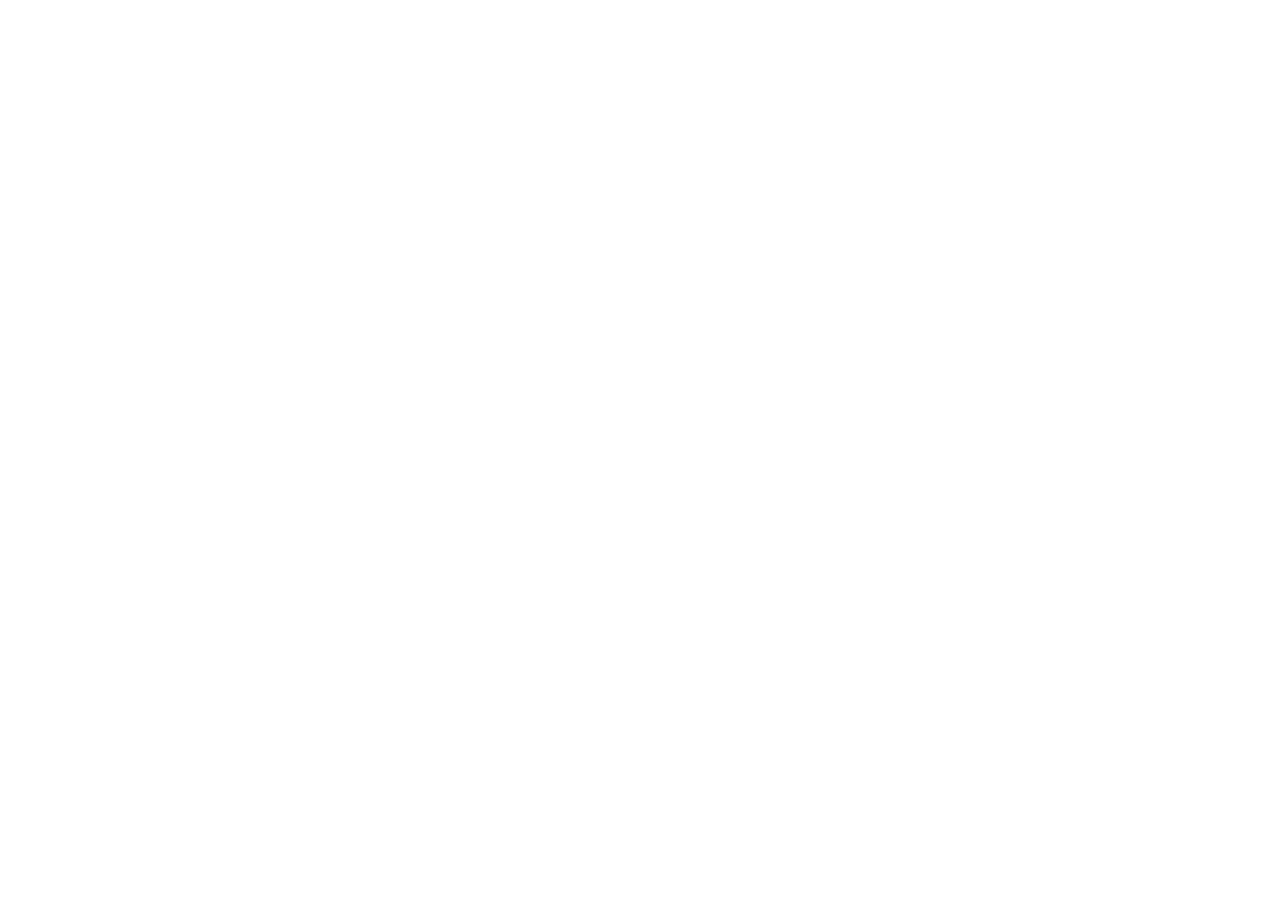
==== index.html @ 9e2fd5cf "Add PULSE preview" ====
<!doctype html>
<html lang="ru" data-theme="minimal">
  <head>
    <meta charset="UTF-8" />
    <meta name="viewport" content="width=device-width, initial-scale=1, viewport-fit=cover" />
    <meta name="theme-color" content="#111111" />
    <meta name="apple-mobile-web-app-capable" content="yes" />
    <meta name="apple-mobile-web-app-title" content="PULSE" />
    <title>PULSE</title>
    <link rel="manifest" href="./manifest.webmanifest" />
    <link rel="stylesheet" href="./styles.css" />
  </head>
  <body>
    <div id="app"></div>
    <script src="./app.js" type="module"></script>
  </body>
</html>
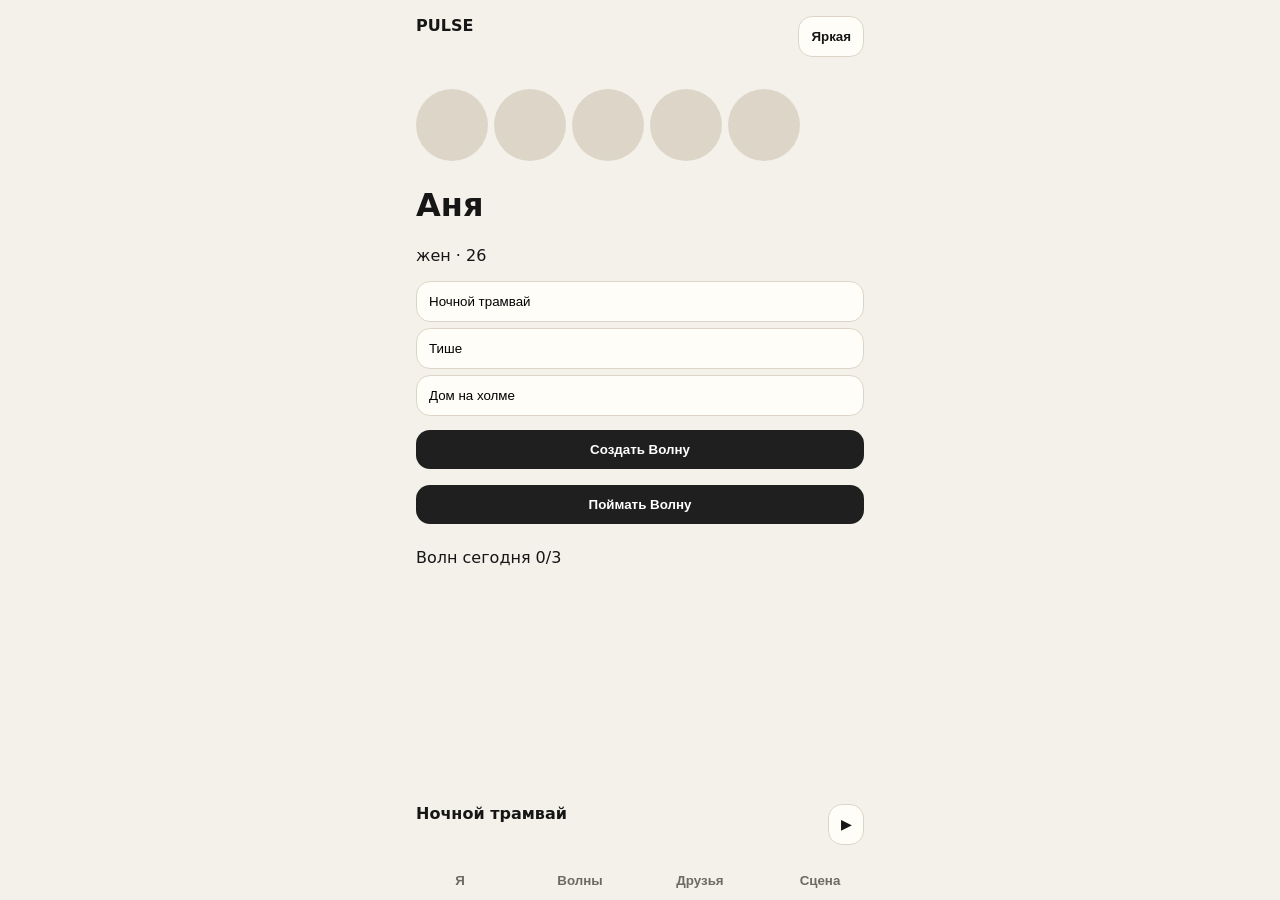
==== commit 33ecd222: "Single-file preview" ====
--- a/index.html
+++ b/index.html
@@ -1,17 +1 @@
-<!doctype html>
-<html lang="ru" data-theme="minimal">
-  <head>
-    <meta charset="UTF-8" />
-    <meta name="viewport" content="width=device-width, initial-scale=1, viewport-fit=cover" />
-    <meta name="theme-color" content="#111111" />
-    <meta name="apple-mobile-web-app-capable" content="yes" />
-    <meta name="apple-mobile-web-app-title" content="PULSE" />
-    <title>PULSE</title>
-    <link rel="manifest" href="./manifest.webmanifest" />
-    <link rel="stylesheet" href="./styles.css" />
-  </head>
-  <body>
-    <div id="app"></div>
-    <script src="./app.js" type="module"></script>
-  </body>
-</html>
+<!doctype html><html lang=ru data-theme=minimal><head><meta charset=UTF-8><meta name=viewport content="width=device-width,initial-scale=1"><title>PULSE</title><style>html[data-theme=minimal]{--bg:#f4f1ea;--el:#fffdf8;--ink:#161616;--mu:#6d6a64;--ln:#ddd6c8;--ac:#1f1f1f;--ai:#fff}html[data-theme=vivid]{--bg:#14081c;--el:#24112f;--ink:#fff5fb;--mu:#c9a8d8;--ln:#4a2a58;--ac:#ff3d8a;--ai:#fff}*{box-sizing:border-box}html,body,#app{height:100%;margin:0}body{font-family:system-ui;background:var(--bg);color:var(--ink)}.app{max-width:480px;margin:0 auto;min-height:100%;display:flex;flex-direction:column}.top,.player{display:flex;justify-content:space-between;padding:16px}.screen{flex:1;padding:16px}.btn-wide,.theme-btn,.icon-btn,.btn{padding:12px;border-radius:14px;border:1px solid var(--ln);background:var(--el);color:var(--ink);font-weight:700}.btn-wide{width:100%;margin:8px 0;background:var(--ac);color:var(--ai);border:0}.tabs{display:grid;grid-template-columns:repeat(4,1fr)}.tabs button{border:0;background:0;padding:12px;color:var(--mu);font-weight:700}.ph{width:72px;height:72px;border-radius:50%;background:var(--ln);display:inline-block;margin-right:6px}.track{display:block;width:100%;margin:6px 0;padding:12px;border-radius:14px;border:1px solid var(--ln);background:var(--el);text-align:left}.overlay{position:fixed;inset:0;background:var(--bg);padding:16px}</style></head><body><div id=app></div><script>const S={theme:localStorage.getItem('pulse-theme')||'minimal',tab:'me',tid:'t1',wave:null,show:null,n:0};const P=[{id:'t1',title:'Ночной трамвай'},{id:'t2',title:'Тише'},{id:'t3',title:'Дом на холме'}];const T=()=>P.find(x=>x.id===S.tid)||P[0];function th(t){S.theme=t;document.documentElement.setAttribute('data-theme',t);localStorage.setItem('pulse-theme',t)}function go(){if(S.wave){S.show=1;draw();return}if(S.n>=3){alert('Лимит 3 волны в день');return}S.n++;S.wave={title:T().title};S.show=1;draw()}function draw(){th(S.theme);const t=T();const me='<div>'+'<div class=ph></div>'.repeat(5)+'</div><h1>Аня</h1><p>жен · 26</p>'+P.map(x=>'<button class=track data-pick='+x.id+'>'+x.title+'</button>').join('')+'<button class=btn-wide data-act=wave>Создать Волну</button><button class=btn-wide data-act=catch>Поймать Волну</button><p>Волн сегодня '+S.n+'/3</p>';const waves='<p>Марк · Неон</p><p>Лиза · Окно</p>';const fr='<p>Нужен доступ: Кира</p><p>Открытые: Олег</p><p>Друзья: Мила</p>';const st='<p>Сцена и клубы — следующий срез</p>';const body=S.tab==='me'?me:S.tab==='waves'?waves:S.tab==='friends'?fr:st;const ov=S.show?'<section class=overlay><button data-act=close>Закрыть</button><h1>'+S.wave.title+'</h1><p>Визуал волны · 3 часа · лайки трека</p><p>Комментарии видны всем</p></section>':'';document.getElementById('app').innerHTML='<div class=app><div class=top><b class=brand>PULSE</b><button class=theme-btn data-act=theme>'+(S.theme==='minimal'?'Яркая':'Минимал')+'</button></div><main class=screen>'+body+'</main><div class=player><b>'+t.title+'</b><button class=icon-btn data-act=wave>▶</button></div><nav class=tabs><button data-tab=me>Я</button><button data-tab=waves>Волны</button><button data-tab=friends>Друзья</button><button data-tab=stage>Сцена</button></nav>'+ov+'</div>'}document.getElementById('app').onclick=e=>{const a=e.target.closest('[data-tab],[data-pick],[data-act]');if(!a)return;if(a.dataset.tab)S.tab=a.dataset.tab;if(a.dataset.pick)S.tid=a.dataset.pick;if(a.dataset.act==='theme')th(S.theme==='minimal'?'vivid':'minimal');if(a.dataset.act==='wave')go();if(a.dataset.act==='catch')S.tab='waves';if(a.dataset.act==='close')S.show=null;draw()};th(S.theme);draw();</script></body></html>
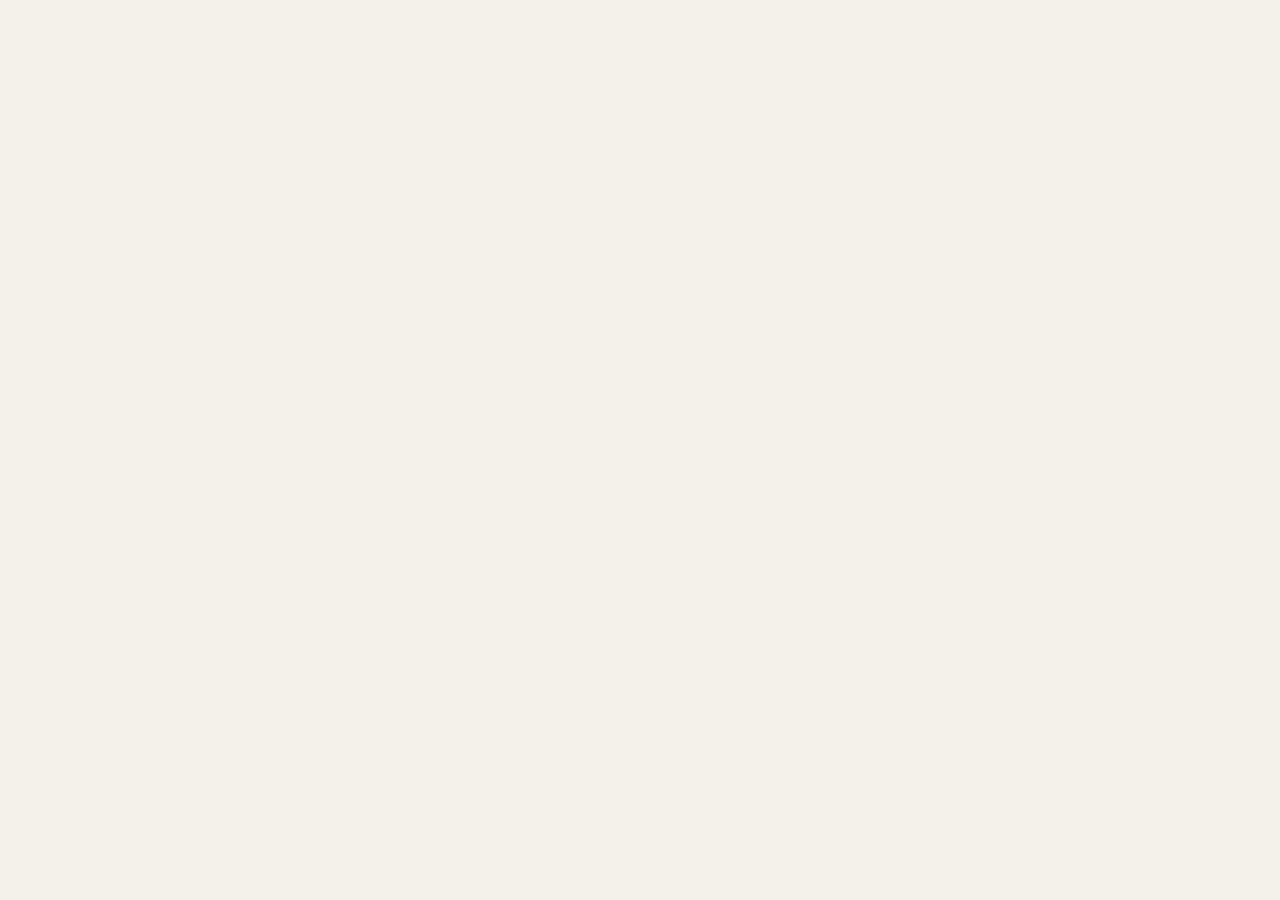
==== commit 55a1e1da: "Richer PULSE preview matching locked screens" ====
--- a/index.html
+++ b/index.html
@@ -1 +1,47 @@
-<!doctype html><html lang=ru data-theme=minimal><head><meta charset=UTF-8><meta name=viewport content="width=device-width,initial-scale=1"><title>PULSE</title><style>html[data-theme=minimal]{--bg:#f4f1ea;--el:#fffdf8;--ink:#161616;--mu:#6d6a64;--ln:#ddd6c8;--ac:#1f1f1f;--ai:#fff}html[data-theme=vivid]{--bg:#14081c;--el:#24112f;--ink:#fff5fb;--mu:#c9a8d8;--ln:#4a2a58;--ac:#ff3d8a;--ai:#fff}*{box-sizing:border-box}html,body,#app{height:100%;margin:0}body{font-family:system-ui;background:var(--bg);color:var(--ink)}.app{max-width:480px;margin:0 auto;min-height:100%;display:flex;flex-direction:column}.top,.player{display:flex;justify-content:space-between;padding:16px}.screen{flex:1;padding:16px}.btn-wide,.theme-btn,.icon-btn,.btn{padding:12px;border-radius:14px;border:1px solid var(--ln);background:var(--el);color:var(--ink);font-weight:700}.btn-wide{width:100%;margin:8px 0;background:var(--ac);color:var(--ai);border:0}.tabs{display:grid;grid-template-columns:repeat(4,1fr)}.tabs button{border:0;background:0;padding:12px;color:var(--mu);font-weight:700}.ph{width:72px;height:72px;border-radius:50%;background:var(--ln);display:inline-block;margin-right:6px}.track{display:block;width:100%;margin:6px 0;padding:12px;border-radius:14px;border:1px solid var(--ln);background:var(--el);text-align:left}.overlay{position:fixed;inset:0;background:var(--bg);padding:16px}</style></head><body><div id=app></div><script>const S={theme:localStorage.getItem('pulse-theme')||'minimal',tab:'me',tid:'t1',wave:null,show:null,n:0};const P=[{id:'t1',title:'Ночной трамвай'},{id:'t2',title:'Тише'},{id:'t3',title:'Дом на холме'}];const T=()=>P.find(x=>x.id===S.tid)||P[0];function th(t){S.theme=t;document.documentElement.setAttribute('data-theme',t);localStorage.setItem('pulse-theme',t)}function go(){if(S.wave){S.show=1;draw();return}if(S.n>=3){alert('Лимит 3 волны в день');return}S.n++;S.wave={title:T().title};S.show=1;draw()}function draw(){th(S.theme);const t=T();const me='<div>'+'<div class=ph></div>'.repeat(5)+'</div><h1>Аня</h1><p>жен · 26</p>'+P.map(x=>'<button class=track data-pick='+x.id+'>'+x.title+'</button>').join('')+'<button class=btn-wide data-act=wave>Создать Волну</button><button class=btn-wide data-act=catch>Поймать Волну</button><p>Волн сегодня '+S.n+'/3</p>';const waves='<p>Марк · Неон</p><p>Лиза · Окно</p>';const fr='<p>Нужен доступ: Кира</p><p>Открытые: Олег</p><p>Друзья: Мила</p>';const st='<p>Сцена и клубы — следующий срез</p>';const body=S.tab==='me'?me:S.tab==='waves'?waves:S.tab==='friends'?fr:st;const ov=S.show?'<section class=overlay><button data-act=close>Закрыть</button><h1>'+S.wave.title+'</h1><p>Визуал волны · 3 часа · лайки трека</p><p>Комментарии видны всем</p></section>':'';document.getElementById('app').innerHTML='<div class=app><div class=top><b class=brand>PULSE</b><button class=theme-btn data-act=theme>'+(S.theme==='minimal'?'Яркая':'Минимал')+'</button></div><main class=screen>'+body+'</main><div class=player><b>'+t.title+'</b><button class=icon-btn data-act=wave>▶</button></div><nav class=tabs><button data-tab=me>Я</button><button data-tab=waves>Волны</button><button data-tab=friends>Друзья</button><button data-tab=stage>Сцена</button></nav>'+ov+'</div>'}document.getElementById('app').onclick=e=>{const a=e.target.closest('[data-tab],[data-pick],[data-act]');if(!a)return;if(a.dataset.tab)S.tab=a.dataset.tab;if(a.dataset.pick)S.tid=a.dataset.pick;if(a.dataset.act==='theme')th(S.theme==='minimal'?'vivid':'minimal');if(a.dataset.act==='wave')go();if(a.dataset.act==='catch')S.tab='waves';if(a.dataset.act==='close')S.show=null;draw()};th(S.theme);draw();</script></body></html>+<!doctype html>
+<html lang="ru" data-theme="minimal">
+<head>
+<meta charset="UTF-8"/>
+<meta name="viewport" content="width=device-width,initial-scale=1,viewport-fit=cover"/>
+<title>PULSE</title>
+<style>
+html[data-theme=minimal]{--bg:#f4f1ea;--el:#fffdf8;--ink:#161616;--mu:#6d6a64;--ln:#ddd6c8;--ac:#1f1f1f;--ai:#fff;--wv:#161616;--ch:#efeae0;--rd:16px}
+html[data-theme=vivid]{--bg:#14081c;--el:#24112f;--ink:#fff5fb;--mu:#c9a8d8;--ln:#4a2a58;--ac:#ff3d8a;--ai:#fff;--wv:#7af0ff;--ch:#1b0c24;--rd:22px}
+*{box-sizing:border-box}html,body,#app{height:100%;margin:0}body{font-family:-apple-system,system-ui,sans-serif;background:var(--bg);color:var(--ink)}
+.app{max-width:480px;margin:0 auto;min-height:100%;display:flex;flex-direction:column}
+.top,.player{display:flex;justify-content:space-between;align-items:center;padding:14px 16px}
+.brand{letter-spacing:.14em;font-weight:800}.screen{flex:1;overflow:auto;padding:8px 16px 18px}
+.theme-btn,.icon-btn,.btn{border:1px solid var(--ln);background:var(--el);color:var(--ink);border-radius:999px;padding:8px 12px;font-weight:700}
+.photos{display:flex;gap:8px;overflow:auto}.ph{width:70px;height:70px;border-radius:50%;background:var(--ln);flex:0 0 auto}.ph.main{width:88px;height:88px}
+h1{margin:8px 0 0;font-size:28px}.sub,.muted,.shelf{color:var(--mu)}.tracks{max-height:210px;overflow:auto}
+.track,.card{display:flex;justify-content:space-between;align-items:center;width:100%;margin:0 0 8px;padding:12px 14px;border-radius:var(--rd);border:1px solid var(--ln);background:var(--el);text-align:left;color:var(--ink)}
+.track.active{outline:2px solid var(--ac)}.row{display:grid;grid-template-columns:1fr 1fr;gap:8px;margin:12px 0}
+.wide{width:100%;margin:8px 0 0;padding:14px;border:0;border-radius:var(--rd);background:var(--ac);color:var(--ai);font-weight:800}
+.wide.ghost{background:transparent;color:var(--ink);border:1px solid var(--ln)}
+.player,.tabs{position:sticky;bottom:0;background:var(--el);border-top:1px solid var(--ln)}
+.tabs{display:grid;grid-template-columns:repeat(4,1fr);padding:6px 0 12px}.tabs button{border:0;background:0;color:var(--mu);font-weight:700;padding:10px}.tabs button.on{color:var(--ink)}
+.bars{height:150px;margin:8px 0 16px;padding:16px;border-radius:var(--rd);background:var(--el);display:flex;align-items:end;gap:4px}
+.bars i{flex:1;background:var(--wv);border-radius:99px;animation:w 1.1s ease-in-out infinite;transform-origin:bottom}
+@keyframes w{0%,100%{transform:scaleY(.35)}50%{transform:scaleY(1)}}
+.chat{background:var(--ch);border-radius:var(--rd);padding:12px;max-height:240px;overflow:auto}.item{padding:10px 0;border-bottom:1px solid var(--ln)}
+.shelf{font-size:12px;letter-spacing:.08em;text-transform:uppercase;margin:14px 0 8px}
+</style></head><body><div id="app"></div><script>
+const S={theme:localStorage.getItem("pulse-theme")||"minimal",tab:"me",tid:"t1",wave:null,n:0};
+const P=[{id:"t1",title:"Ночной трамвай",by:"PULSE Radio",likes:42},{id:"t2",title:"Тише",by:"Север",likes:19},{id:"t3",title:"Дом на холме",by:"Маяк",likes:33},{id:"t4",title:"После дождя",by:"Кадр",likes:11},{id:"t5",title:"Пульс",by:"Аня",likes:7}];
+const W=[{n:"Марк",t:"Неон",l:86,c:12},{n:"Лиза",t:"Окно",l:54,c:7},{n:"Тимур",t:"Быстрее",l:21,c:3}];
+const F={a:[{n:"Кира",r:"лайкнула трек"}],b:[{n:"Олег",r:"доступ открыт"}],c:[{n:"Мила",r:"взаимный лайк"}]};
+const C=[{n:"Олег",t:"этот припев держит"},{n:"Кира",t:"лайк треку"},{n:"Мила",t:"можно ещё эфир"}];
+const T=()=>P.find(x=>x.id===S.tid)||P[0];
+const th=t=>{S.theme=t;document.documentElement.setAttribute("data-theme",t);localStorage.setItem("pulse-theme",t)};
+function left(){if(!S.wave)return"";const ms=Math.max(0,S.wave.end-Date.now());const h=Math.floor(ms/36e5),m=Math.floor(ms%36e5/6e4),s=Math.floor(ms%6e4/1e3);return h+":"+String(m).padStart(2,"0")+":"+String(s).padStart(2,"0")}
+function start(){if(S.wave){S.tab="live";draw();return}if(S.n>=3){alert("Бесплатно 3 волны в день");return}S.n++;S.wave={title:T().title,likes:T().likes,end:Date.now()+108e5};S.tab="live";draw()}
+function cards(list){return list.map(x=>`<article class=\"card\"><div><b>${x.n}</b><div class=\"muted\">${x.r||x.t}</div></div></article>`).join("")}
+function me(){return `<div class=\"photos\">${[0,1,2,3,4].map((i,k)=>`<div class=\"ph${k?\"\":\" main\"}\"></div>`).join(\"\")}</div><h1>Аня</h1><p class=\"sub\">жен · 26</p><div class=\"tracks\">${P.map(x=>`<button class=\"track${x.id===S.tid?\" active\":\"\"}\" data-pick=\"${x.id}\"><div><b>${x.title}</b><div class=\"muted\">${x.by}</div></div><span>♥ ${x.likes}</span></button>`).join(\"\")}</div><div class=\"row\"><button class=\"btn\" data-act=\"lib\">Библиотека</button><button class=\"btn\" data-act=\"up\">Загрузить свой</button></div><button class=\"wide\" data-act=\"wave\">Создать Волну</button><button class=\"wide ghost\" data-act=\"catch\">Поймать Волну</button><p class=\"muted\">Рейтинг плейлиста · 128 · волн сегодня ${S.n}/3</p>`}
+function live(){if(!S.wave)return me();const bars=Array.from({length:26},(_,i)=>`<i style=\"height:${28+(i*29)%72}%;animation-delay:${i*.03}s\"></i>`).join(\"\");return `<button class=\"btn\" data-act=\"back\">Назад в Я</button><div class=\"bars\">${bars}</div><h1>${S.wave.title}</h1><p>♥ ${S.wave.likes} лайков трека</p><p class=\"muted\">осталось ${left()} · один трек · 3 часа</p><div class=\"chat\">${C.map(x=>`<div class=\"item\"><b>${x.n}</b><div class=\"muted\">${x.t}</div></div>`).join(\"\")}</div>`}
+function waves(){return `<div class=\"shelf\">Публичные волны</div>`+W.map(x=>`<article class=\"card\"><div><b>${x.n}</b><div>${x.t}</div></div><span>♥ ${x.l}</span></article>`).join(\"\")}
+function friends(){return `<div class=\"shelf\">Нужен доступ</div>${cards(F.a)}<div class=\"shelf\">Открытые</div>${cards(F.b)}<div class=\"shelf\">Друзья</div>${cards(F.c)}`}
+function stage(){return `<article class=\"card\"><div><b>Сцена</b><div class=\"muted\">Клубы на 100–200 — следующий срез</div></div></article>`}
+function draw(){th(S.theme);const map={me,waves,friends,stage,live};const titles={me:"Я",waves:"Волны",friends:"Друзья",stage:"Сцена",live:"Волна"};const t=T();document.getElementById("app").innerHTML=`<div class=\"app\"><div class=\"top\"><div class=\"brand\">PULSE</div><button class=\"theme-btn\" data-act=\"theme\">${S.theme===\"minimal\"?\"Яркая\":\"Минимал\"}</button></div><main class=\"screen\"><div class=\"shelf\">${titles[S.tab]}</div>${map[S.tab]()}</main><div class=\"player\"><div><b>${t.title}</b><div class=\"muted\">${S.wave?\"в эфире\":\"не в эфире\"}</div></div><button class=\"icon-btn\" data-act=\"wave\">▶</button></div><nav class=\"tabs\"><button data-tab=\"me\" class=\"${S.tab===\"me\"||S.tab===\"live\"?\"on\":\"\"}\">Я</button><button data-tab=\"waves\" class=\"${S.tab===\"waves\"?\"on\":\"\"}\">Волны</button><button data-tab=\"friends\" class=\"${S.tab===\"friends\"?\"on\":\"\"}\">Друзья</button><button data-tab=\"stage\" class=\"${S.tab===\"stage\"?\"on\":\"\"}\">Сцена</button></nav></div>`}
+document.getElementById("app").onclick=e=>{const a=e.target.closest(\"[data-tab],[data-pick],[data-act]\");if(!a)return;if(a.dataset.tab)S.tab=a.dataset.tab;if(a.dataset.pick)S.tid=a.dataset.pick;if(a.dataset.act===\"theme\")th(S.theme===\"minimal\"?\"vivid\":\"minimal\");if(a.dataset.act===\"wave\")start();if(a.dataset.act===\"catch\")S.tab=\"waves\";if(a.dataset.act===\"back\")S.tab=\"me\";if(a.dataset.act===\"lib\")alert(\"Библиотека — следующий срез\");if(a.dataset.act===\"up\"){P.push({id:\"t\"+(P.length+1),title:\"Новый трек\",by:\"с устройства\",likes:0});S.tid=P[P.length-1].id}draw()};
+th(S.theme);draw();setInterval(()=>{if(S.tab===\"live\"&&S.wave)draw()},1000);
+</script></body></html>
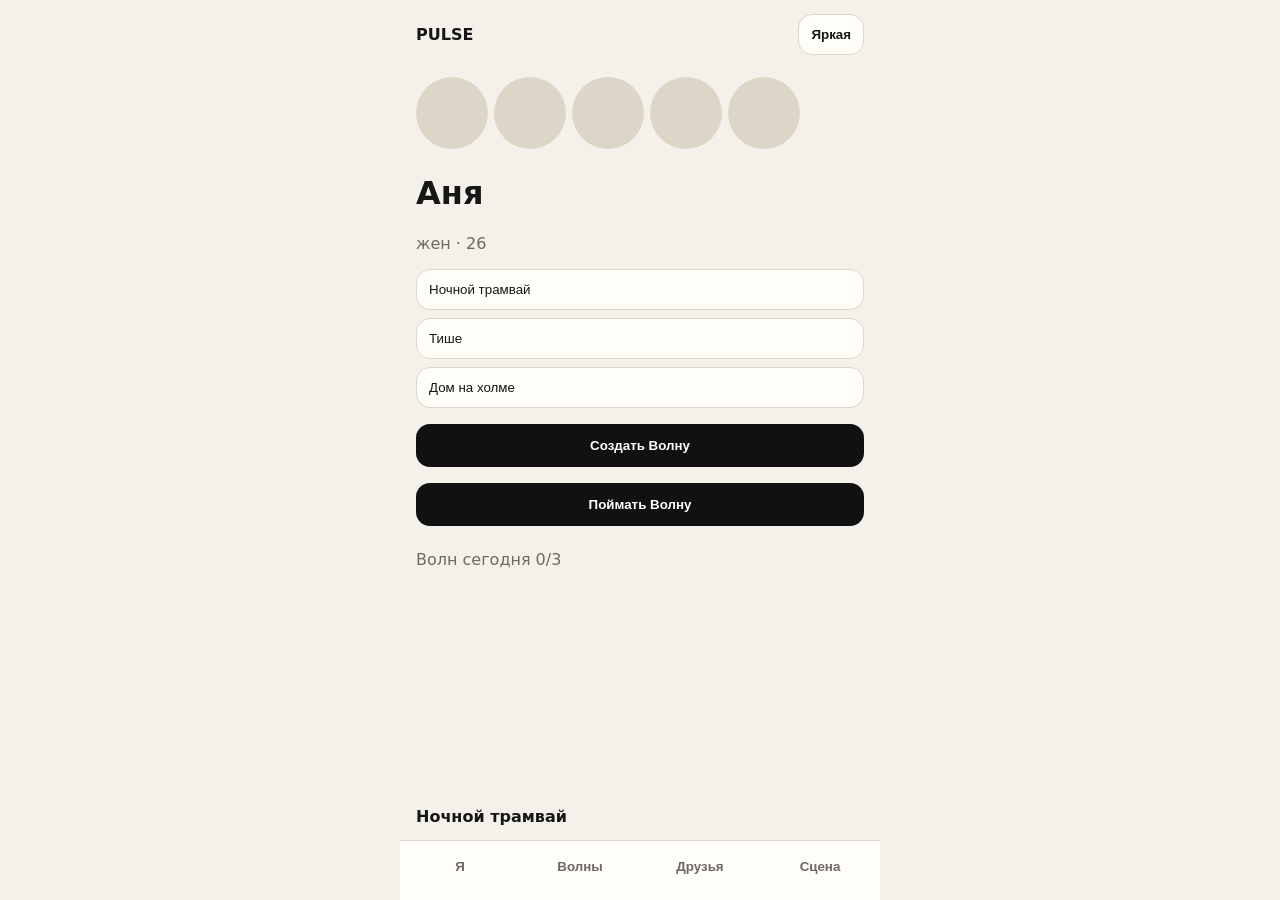
==== commit 187b3244: "Restore working index.html" ====
--- a/index.html
+++ b/index.html
@@ -1,47 +1,63 @@
 <!doctype html>
 <html lang="ru" data-theme="minimal">
 <head>
-<meta charset="UTF-8"/>
-<meta name="viewport" content="width=device-width,initial-scale=1,viewport-fit=cover"/>
+<meta charset="UTF-8">
+<meta name="viewport" content="width=device-width,initial-scale=1">
 <title>PULSE</title>
 <style>
-html[data-theme=minimal]{--bg:#f4f1ea;--el:#fffdf8;--ink:#161616;--mu:#6d6a64;--ln:#ddd6c8;--ac:#1f1f1f;--ai:#fff;--wv:#161616;--ch:#efeae0;--rd:16px}
-html[data-theme=vivid]{--bg:#14081c;--el:#24112f;--ink:#fff5fb;--mu:#c9a8d8;--ln:#4a2a58;--ac:#ff3d8a;--ai:#fff;--wv:#7af0ff;--ch:#1b0c24;--rd:22px}
-*{box-sizing:border-box}html,body,#app{height:100%;margin:0}body{font-family:-apple-system,system-ui,sans-serif;background:var(--bg);color:var(--ink)}
-.app{max-width:480px;margin:0 auto;min-height:100%;display:flex;flex-direction:column}
-.top,.player{display:flex;justify-content:space-between;align-items:center;padding:14px 16px}
-.brand{letter-spacing:.14em;font-weight:800}.screen{flex:1;overflow:auto;padding:8px 16px 18px}
-.theme-btn,.icon-btn,.btn{border:1px solid var(--ln);background:var(--el);color:var(--ink);border-radius:999px;padding:8px 12px;font-weight:700}
-.photos{display:flex;gap:8px;overflow:auto}.ph{width:70px;height:70px;border-radius:50%;background:var(--ln);flex:0 0 auto}.ph.main{width:88px;height:88px}
-h1{margin:8px 0 0;font-size:28px}.sub,.muted,.shelf{color:var(--mu)}.tracks{max-height:210px;overflow:auto}
-.track,.card{display:flex;justify-content:space-between;align-items:center;width:100%;margin:0 0 8px;padding:12px 14px;border-radius:var(--rd);border:1px solid var(--ln);background:var(--el);text-align:left;color:var(--ink)}
-.track.active{outline:2px solid var(--ac)}.row{display:grid;grid-template-columns:1fr 1fr;gap:8px;margin:12px 0}
-.wide{width:100%;margin:8px 0 0;padding:14px;border:0;border-radius:var(--rd);background:var(--ac);color:var(--ai);font-weight:800}
-.wide.ghost{background:transparent;color:var(--ink);border:1px solid var(--ln)}
-.player,.tabs{position:sticky;bottom:0;background:var(--el);border-top:1px solid var(--ln)}
-.tabs{display:grid;grid-template-columns:repeat(4,1fr);padding:6px 0 12px}.tabs button{border:0;background:0;color:var(--mu);font-weight:700;padding:10px}.tabs button.on{color:var(--ink)}
-.bars{height:150px;margin:8px 0 16px;padding:16px;border-radius:var(--rd);background:var(--el);display:flex;align-items:end;gap:4px}
-.bars i{flex:1;background:var(--wv);border-radius:99px;animation:w 1.1s ease-in-out infinite;transform-origin:bottom}
-@keyframes w{0%,100%{transform:scaleY(.35)}50%{transform:scaleY(1)}}
-.chat{background:var(--ch);border-radius:var(--rd);padding:12px;max-height:240px;overflow:auto}.item{padding:10px 0;border-bottom:1px solid var(--ln)}
-.shelf{font-size:12px;letter-spacing:.08em;text-transform:uppercase;margin:14px 0 8px}
-</style></head><body><div id="app"></div><script>
-const S={theme:localStorage.getItem("pulse-theme")||"minimal",tab:"me",tid:"t1",wave:null,n:0};
-const P=[{id:"t1",title:"Ночной трамвай",by:"PULSE Radio",likes:42},{id:"t2",title:"Тише",by:"Север",likes:19},{id:"t3",title:"Дом на холме",by:"Маяк",likes:33},{id:"t4",title:"После дождя",by:"Кадр",likes:11},{id:"t5",title:"Пульс",by:"Аня",likes:7}];
-const W=[{n:"Марк",t:"Неон",l:86,c:12},{n:"Лиза",t:"Окно",l:54,c:7},{n:"Тимур",t:"Быстрее",l:21,c:3}];
-const F={a:[{n:"Кира",r:"лайкнула трек"}],b:[{n:"Олег",r:"доступ открыт"}],c:[{n:"Мила",r:"взаимный лайк"}]};
-const C=[{n:"Олег",t:"этот припев держит"},{n:"Кира",t:"лайк треку"},{n:"Мила",t:"можно ещё эфир"}];
-const T=()=>P.find(x=>x.id===S.tid)||P[0];
-const th=t=>{S.theme=t;document.documentElement.setAttribute("data-theme",t);localStorage.setItem("pulse-theme",t)};
-function left(){if(!S.wave)return"";const ms=Math.max(0,S.wave.end-Date.now());const h=Math.floor(ms/36e5),m=Math.floor(ms%36e5/6e4),s=Math.floor(ms%6e4/1e3);return h+":"+String(m).padStart(2,"0")+":"+String(s).padStart(2,"0")}
-function start(){if(S.wave){S.tab="live";draw();return}if(S.n>=3){alert("Бесплатно 3 волны в день");return}S.n++;S.wave={title:T().title,likes:T().likes,end:Date.now()+108e5};S.tab="live";draw()}
-function cards(list){return list.map(x=>`<article class=\"card\"><div><b>${x.n}</b><div class=\"muted\">${x.r||x.t}</div></div></article>`).join("")}
-function me(){return `<div class=\"photos\">${[0,1,2,3,4].map((i,k)=>`<div class=\"ph${k?\"\":\" main\"}\"></div>`).join(\"\")}</div><h1>Аня</h1><p class=\"sub\">жен · 26</p><div class=\"tracks\">${P.map(x=>`<button class=\"track${x.id===S.tid?\" active\":\"\"}\" data-pick=\"${x.id}\"><div><b>${x.title}</b><div class=\"muted\">${x.by}</div></div><span>♥ ${x.likes}</span></button>`).join(\"\")}</div><div class=\"row\"><button class=\"btn\" data-act=\"lib\">Библиотека</button><button class=\"btn\" data-act=\"up\">Загрузить свой</button></div><button class=\"wide\" data-act=\"wave\">Создать Волну</button><button class=\"wide ghost\" data-act=\"catch\">Поймать Волну</button><p class=\"muted\">Рейтинг плейлиста · 128 · волн сегодня ${S.n}/3</p>`}
-function live(){if(!S.wave)return me();const bars=Array.from({length:26},(_,i)=>`<i style=\"height:${28+(i*29)%72}%;animation-delay:${i*.03}s\"></i>`).join(\"\");return `<button class=\"btn\" data-act=\"back\">Назад в Я</button><div class=\"bars\">${bars}</div><h1>${S.wave.title}</h1><p>♥ ${S.wave.likes} лайков трека</p><p class=\"muted\">осталось ${left()} · один трек · 3 часа</p><div class=\"chat\">${C.map(x=>`<div class=\"item\"><b>${x.n}</b><div class=\"muted\">${x.t}</div></div>`).join(\"\")}</div>`}
-function waves(){return `<div class=\"shelf\">Публичные волны</div>`+W.map(x=>`<article class=\"card\"><div><b>${x.n}</b><div>${x.t}</div></div><span>♥ ${x.l}</span></article>`).join(\"\")}
-function friends(){return `<div class=\"shelf\">Нужен доступ</div>${cards(F.a)}<div class=\"shelf\">Открытые</div>${cards(F.b)}<div class=\"shelf\">Друзья</div>${cards(F.c)}`}
-function stage(){return `<article class=\"card\"><div><b>Сцена</b><div class=\"muted\">Клубы на 100–200 — следующий срез</div></div></article>`}
-function draw(){th(S.theme);const map={me,waves,friends,stage,live};const titles={me:"Я",waves:"Волны",friends:"Друзья",stage:"Сцена",live:"Волна"};const t=T();document.getElementById("app").innerHTML=`<div class=\"app\"><div class=\"top\"><div class=\"brand\">PULSE</div><button class=\"theme-btn\" data-act=\"theme\">${S.theme===\"minimal\"?\"Яркая\":\"Минимал\"}</button></div><main class=\"screen\"><div class=\"shelf\">${titles[S.tab]}</div>${map[S.tab]()}</main><div class=\"player\"><div><b>${t.title}</b><div class=\"muted\">${S.wave?\"в эфире\":\"не в эфире\"}</div></div><button class=\"icon-btn\" data-act=\"wave\">▶</button></div><nav class=\"tabs\"><button data-tab=\"me\" class=\"${S.tab===\"me\"||S.tab===\"live\"?\"on\":\"\"}\">Я</button><button data-tab=\"waves\" class=\"${S.tab===\"waves\"?\"on\":\"\"}\">Волны</button><button data-tab=\"friends\" class=\"${S.tab===\"friends\"?\"on\":\"\"}\">Друзья</button><button data-tab=\"stage\" class=\"${S.tab===\"stage\"?\"on\":\"\"}\">Сцена</button></nav></div>`}
-document.getElementById("app").onclick=e=>{const a=e.target.closest(\"[data-tab],[data-pick],[data-act]\");if(!a)return;if(a.dataset.tab)S.tab=a.dataset.tab;if(a.dataset.pick)S.tid=a.dataset.pick;if(a.dataset.act===\"theme\")th(S.theme===\"minimal\"?\"vivid\":\"minimal\");if(a.dataset.act===\"wave\")start();if(a.dataset.act===\"catch\")S.tab=\"waves\";if(a.dataset.act===\"back\")S.tab=\"me\";if(a.dataset.act===\"lib\")alert(\"Библиотека — следующий срез\");if(a.dataset.act===\"up\"){P.push({id:\"t\"+(P.length+1),title:\"Новый трек\",by:\"с устройства\",likes:0});S.tid=P[P.length-1].id}draw()};
-th(S.theme);draw();setInterval(()=>{if(S.tab===\"live\"&&S.wave)draw()},1000);
-</script></body></html>+html[data-theme="minimal"]{--bg:#f4f1ea;--el:#fffdf8;--ink:#161616;--mu:#6d6a64;--ln:#ddd6c8;--ac:#111;--ai:#fff}
+html[data-theme="vivid"]{--bg:#14081c;--el:#24112f;--ink:#fff5fb;--mu:#c9a8d8;--ln:#4a2a58;--ac:#ff3d8a;--ai:#fff}
+*{box-sizing:border-box}html,body,#app{height:100%;margin:0}body{font-family:-apple-system,system-ui;background:var(--bg);color:var(--ink)}
+.wrap{max-width:480px;margin:0 auto;min-height:100%;display:flex;flex-direction:column}
+.hd,.pl{display:flex;justify-content:space-between;align-items:center;padding:14px 16px}
+.sc{flex:1;padding:8px 16px 16px;overflow:auto}
+.b{border:1px solid var(--ln);background:var(--el);color:var(--ink);border-radius:14px;padding:12px;font-weight:700}
+.w{width:100%;margin:8px 0;background:var(--ac);color:var(--ai);border:0;border-radius:14px;padding:14px;font-weight:800}
+.ph{width:72px;height:72px;border-radius:50%;background:var(--ln);display:inline-block;margin-right:6px}
+.item{display:block;width:100%;margin:0 0 8px;padding:12px;border:1px solid var(--ln);background:var(--el);border-radius:14px;text-align:left;color:var(--ink)}
+.tabs{display:grid;grid-template-columns:repeat(4,1fr);border-top:1px solid var(--ln);padding:8px 0 16px;background:var(--el)}
+.tabs button{border:0;background:none;color:var(--mu);font-weight:700;padding:10px}
+.mu{color:var(--mu)}
+</style>
+</head>
+<body>
+<div id="app">PULSE</div>
+<script>
+var tab = "me";
+var theme = "minimal";
+var n = 0;
+function paint(){
+  document.documentElement.setAttribute("data-theme", theme);
+  var body = "";
+  if(tab==="me"){
+    body = "<div><span class=ph></span><span class=ph></span><span class=ph></span><span class=ph></span><span class=ph></span></div>"+
+      "<h1>Аня</h1><p class=mu>жен · 26</p>"+
+      "<button class=item>Ночной трамвай</button>"+
+      "<button class=item>Тише</button>"+
+      "<button class=item>Дом на холме</button>"+
+      "<button class=w id=create>Создать Волну</button>"+
+      "<button class=w id=catch>Поймать Волну</button>"+
+      "<p class=mu>Волн сегодня "+n+"/3</p>";
+  } else if(tab==="waves"){
+    body = "<p>Марк · Неон</p><p>Лиза · Окно</p>";
+  } else if(tab==="friends"){
+    body = "<p>Нужен доступ: Кира</p><p>Открытые: Олег</p><p>Друзья: Мила</p>";
+  } else if(tab==="live"){
+    body = "<p id=back>Назад</p><h1>Ночной трамвай</h1><p>Визуал волны · 3 часа · лайки трека</p><p>Олег: этот припев держит</p>";
+  } else {
+    body = "<p>Сцена и клубы — следующий срез</p>";
+  }
+  document.getElementById("app").innerHTML = "<div class=wrap><div class=hd><b>PULSE</b><button class=b id=theme>"+(theme==="minimal"?"Яркая":"Минимал")+"</button></div><div class=sc>"+body+"</div><div class=pl><b>Ночной трамвай</b></div><div class=tabs><button id=tme>Я</button><button id=tw>Волны</button><button id=tf>Друзья</button><button id=ts>Сцена</button></div></div>";
+  document.getElementById("theme").onclick=function(){theme=theme==="minimal"?"vivid":"minimal";paint()};
+  document.getElementById("tme").onclick=function(){tab="me";paint()};
+  document.getElementById("tw").onclick=function(){tab="waves";paint()};
+  document.getElementById("tf").onclick=function(){tab="friends";paint()};
+  document.getElementById("ts").onclick=function(){tab="stage";paint()};
+  var c=document.getElementById("create"); if(c) c.onclick=function(){n=n+1;tab="live";paint()};
+  var k=document.getElementById("catch"); if(k) k.onclick=function(){tab="waves";paint()};
+  var b=document.getElementById("back"); if(b) b.onclick=function(){tab="me";paint()};
+}
+paint();
+</script>
+</body>
+</html>
